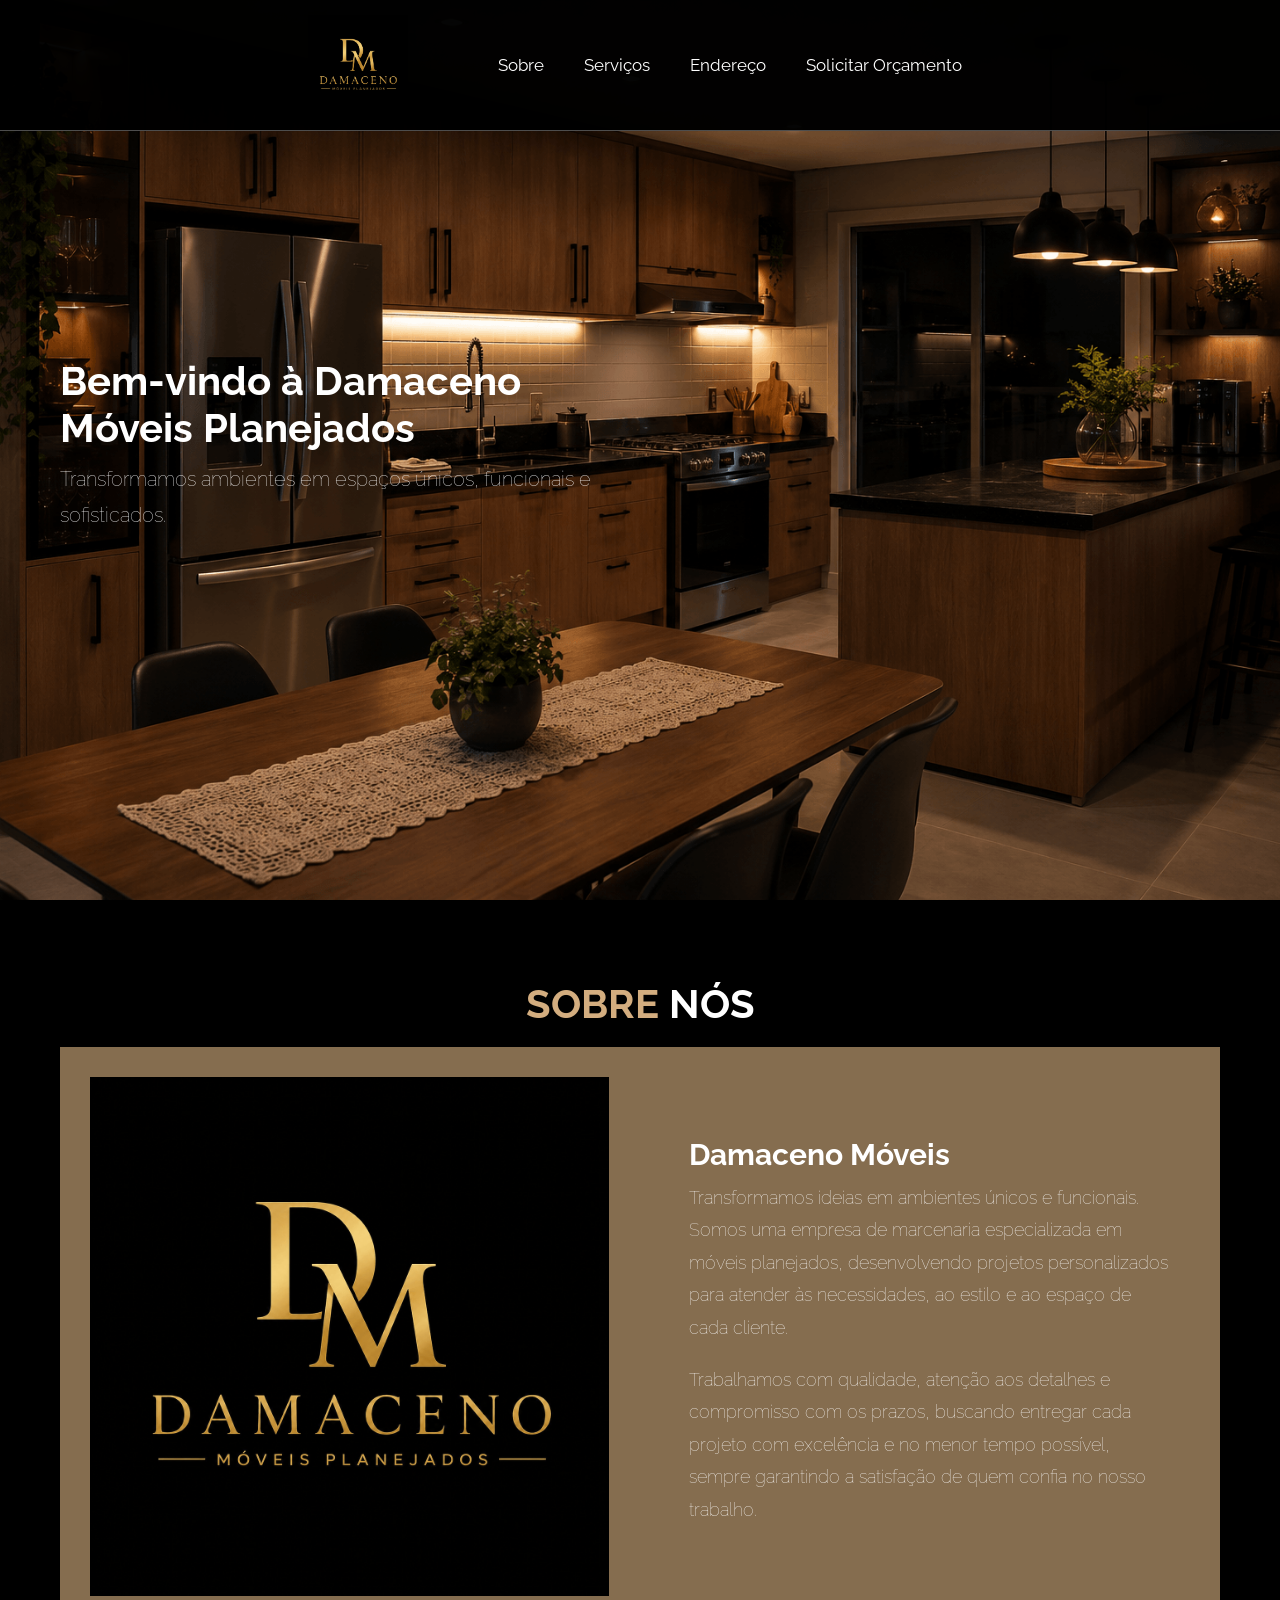
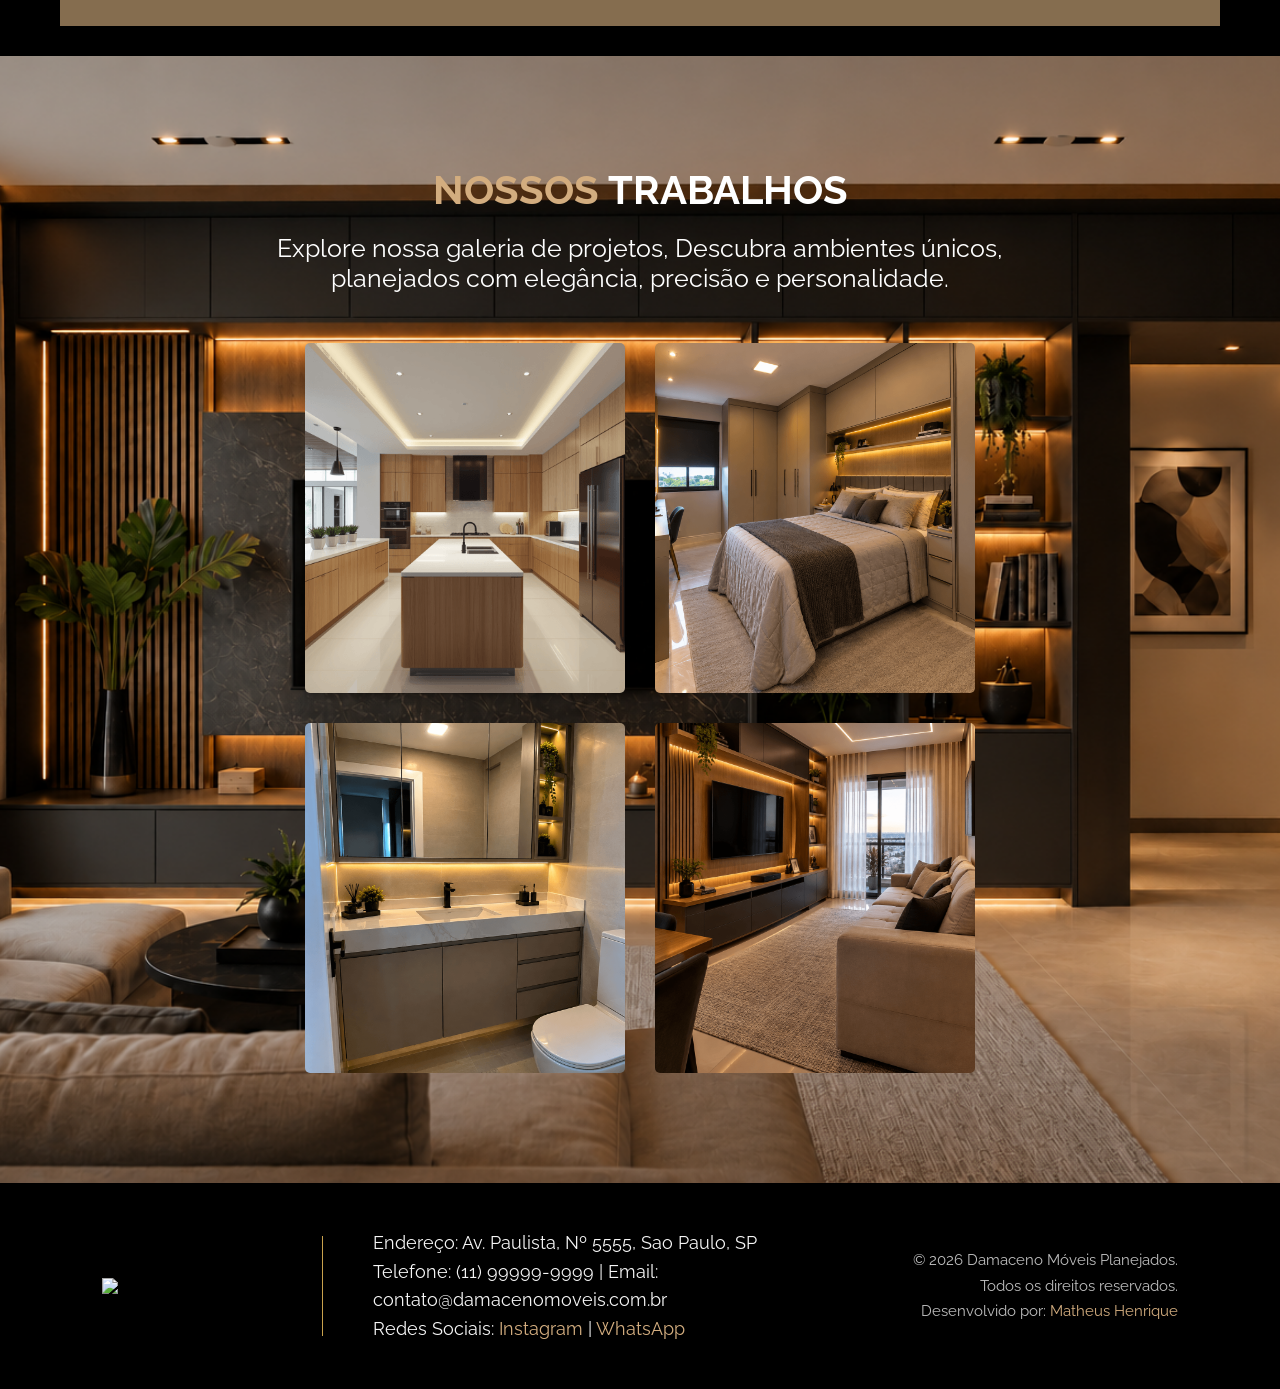
==== index.html @ 0f86df37 "Add files via upload" ====
<!DOCTYPE html>
<html lang="pt-br">

<head>
    <meta name="viewport" content="width=device-width, initial-scale=1.0">
    <meta charset="UTF-8">
    <link rel="stylesheet" href="style.css">
    <link rel="preconnect" href="https://fonts.googleapis.com">
    <link rel="preconnect" href="https://fonts.gstatic.com" crossorigin>
    <link href="https://fonts.googleapis.com/css2?family=Raleway:ital,wght@0,100..900;1,100..900&display=swap"
        rel="stylesheet">
    <title>Damaceno moveis planejados</title>
</head>

<!--cabeçalho-->

<body>
    <header class="header">
        <section>
            <a href="#" class="logo">
                <img class="logo-img" src="img/Logo_empresa.png" alt="logo.png">
            </a>
            <nav class="navbar">
                <a href="#about">Sobre</a>
                <a href="#trabalhos">Serviços</a>
                <a href="#rodape">Endereço</a>
                <a href="https://wa.me/5511992711181?text=Olá!%20Gostaria%20de%20solicitar%20um%20orçamento."
                    target="_blank" rel="noopener noreferrer"> Solicitar Orçamento</a>
            </nav>
        </section>

    </header>
    <div class="home-container">
        <section id="home">
            <div class="content">
                <h3> Bem-vindo à Damaceno Móveis Planejados</h3>
                <p>Transformamos ambientes em espaços únicos, funcionais e sofisticados.</p>

            </div>

        </section>
    </div>

    <!-- Sobre a empresa -->

    <section class="sobre" id="about">
        <h2 class="title">sobre <span>Nós</span></h2>
        <div class="row">
            <div class="container-image">

                <img class="sobre-nos" src="img/Logo_empresa.png" alt="sobre.nós">

            </div>
            <div class="content">
                <h3>Damaceno Móveis</h3>
                <p>Transformamos ideias em ambientes únicos e funcionais. Somos uma
                    empresa de marcenaria especializada em móveis planejados, desenvolvendo projetos personalizados para
                    atender às necessidades, ao estilo e ao espaço de cada cliente.</p>
                <P>Trabalhamos com qualidade, atenção aos detalhes e compromisso com os prazos, buscando entregar cada
                    projeto com excelência e no menor tempo possível, sempre garantindo a satisfação de quem confia no
                    nosso trabalho.</P>
            </div>
        </div>
    </section>
    <div class="fundo">
        <section class="nossos-trabalhos" id="trabalhos">

            <h2 class="title">nossos <span>trabalhos</span></h2>
            <p class="descrição-trabalhos">Explore nossa galeria de projetos, Descubra ambientes únicos, planejados com
                elegância, precisão e personalidade.

                <!-- Cards de Trabalhos (fotos) -->

            <div class="cards">
                <div class="card">
                    <div>
                        <a href="./cozinha.html">
                            <img class="cozinha" src="img/cozinha2.png" alt="cozinha">
                            <h3>Cozinha</h3>
                        </a>
                    </div>
                </div>

                <div class="card">
                    <div>
                        <a href="./quarto.html">
                            <img class="quarto" src="img/quarto2.png" alt="quarto">
                            <h3>Quarto</h3>
                        </a>
                    </div>
                </div>

                <div class="card">
                    <div>
                        <a href="./banheiro.html">
                            <img class="banheiro" src="img/banheiro2.png" alt="banheiro">
                            <h3>Banheiro</h3>
                        </a>
                    </div>
                </div>

                <div class="card">
                    <div>
                        <a href="./sala.html">
                            <img class="sala" src="img/sala2.png" alt="sala">

                            <h3>Sala</h3>
                        </a>
                    </div>
                </div>
            </div>

        </section>
    </div>
    <footer class="rodape" id="rodape">

        <div class="rodape-container">

            <!-- LOGO DA EMPRESA -->
            <div class="rodape-logo">
                <img src="img/logo_empresa.png" alt="Damaceno Móveis Planejados">
            </div>


            <!-- LINHA DIVISÓRIA -->
            <div class="rodape-divisor"></div>


            <!-- Informações da Empresa -->
            <div class="rodape-frase">
                <p>Endereço: Av. Paulista, Nº 5555, Sao Paulo, SP</p>
                <p>Telefone: (11) 99999-9999 | Email: contato@damacenomoveis.com.br</p>
                <p>Redes Sociais: <a href="https://www.instagram.com/damaceno_bezerra?igsi=MTVqbXh0anl5cXdjag=="
                        target="_blank" rel="noopener noreferrer">Instagram</a> |
                    <a href="https://wa.me/5511999999999?text=Olá!%20Gostaria%20de%20solicitar%20um%20orçamento."
                        target="_blank" rel="noopener noreferrer"> WhatsApp</a>
                </p>

            </div>


            <!-- DIREITOS AUTORAIS -->
            <div class="rodape-copy">
                <p>
                    © 2026 Damaceno Móveis Planejados.<br>
                    Todos os direitos reservados.
                </p>
                <p>Desenvolvido por: <a href="https://www.linkedin.com/in/matheus-henrique-89a4502b2/"
                        target="_blank">Matheus Henrique</a></p>
            </div>

        </div>

    </footer>
</body>

</html>
---- style.css ----
/* CONFIGURAÇÕES GERAIS */

:root {
    --main-color: #d3ad7f;
    --black: #000000;
    --bg: #000000;
    --border: 0.1rem solid rgba(255, 255, 255, 0.3);

    font-size: 10px;
}

* {
    margin: 0;
    padding: 0;
    outline: none;
    border: none;
    text-decoration: none;
    text-transform: none;
    box-sizing: border-box;
    transition: 0.2s linear;
    font-family: "Raleway", sans-serif;
}

html {
    scroll-behavior: smooth;
}

body {
    background-color: var(--bg);
    overflow-x: hidden;
}

section {
    padding: 3rem 2rem;
    margin: 0 auto;
    max-width: 1200px;
}


/* HEADER */

.header {
    position: fixed;
    top: 0;
    left: 0;
    right: 0;
    z-index: 99;

    border-bottom: var(--border);
    background-color: rgba(0, 0, 0, 0.98);
}

.header section {
    display: flex;
    flex-direction: row;
    align-items: center;
    justify-content: center;
    gap: 80px;

    padding-top: 1.5rem;
    padding-bottom: 1.5rem;
}


/* LOGO */

.logo img {
    width: 100px;
    height: auto;
    display: block;
}


/* MENU */

.navbar {
    display: flex;
    align-items: center;
    justify-content: center;
    gap: 2rem;
}

.navbar a {
    margin: 0 1rem;
    font-size: 1.7rem;
    color: #ffffff;
}

.navbar a:hover {
    color: var(--main-color);
    border-bottom: 0.2rem solid var(--main-color);
    padding-bottom: 0.5rem;
}


/* HOME */

.home-container {
    background-image: url("img/Fundo.png");
    background-size: cover;
    background-position: center;
    background-repeat: no-repeat;

    min-height: 100vh;
}

.home-container section {
    display: flex;
    align-items: center;
    min-height: 100vh;
}


/* CONTEÚDO */

.content {
    max-width: 60rem;
}

.content h3 {
    color: #ffffff;
    font-size: 4rem;
}

.content p {
    color: #ffffff;
    font-size: 2rem;
    font-weight: 100;
    line-height: 1.8;
    padding: 1rem 0;
}


/* TÍTULOS */

.title {
    font-size: 4rem;
    color: var(--main-color);
    text-align: center;
    text-transform: uppercase;
    margin-bottom: 20px;
}

.title span {
    color: #ffffff;
    text-transform: uppercase;
}


/* SOBRE */

.sobre {
    padding-top: 8rem;
}

.sobre .row {
    display: flex;
    align-items: center;
    justify-content: center;

    gap: 60px;

    background-color: #856d4f;
    padding: 3rem;
}


/* IMAGEM */

.container-image {
    display: flex;
    justify-content: center;
    align-items: center;

    width: 50%;
}

.container-image img {
    width: 100%;
    max-width: 540px;
    height: auto;
    display: block;
}


/* TEXTO */

.sobre .content {
    width: 50%;
    padding: 2rem;
}

.sobre .content h3 {
    font-size: 3rem;
    color: #ffffff;
}

.sobre .content p {
    font-size: 1.8rem;
    color: #ffffff;
    padding: 1rem 0;
    line-height: 1.8;
}


/* FUNDO DOS TRABALHOS */

.fundo {
    background-image: url("img/fundo2.png");
    background-size: cover;
    background-position: center;
    background-repeat: no-repeat;

    padding: 8rem 0;
    min-height: auto;
}


/* DESCRIÇÃO DOS TRABALHOS */

.descrição-trabalhos {
    text-align: center;
    color: #ffffff;

    font-size: 2.5rem;

    max-width: 800px;

    margin: 0 auto 50px auto;
}


/* CARDS */

.cards {
    display: grid;

    grid-template-columns: repeat(2, 320px);

    justify-content: center;

    gap: 30px;

    width: 100%;
}


/* CARD */

.card {
    width: 320px;
    height: 350px;

    position: relative;

    overflow: hidden;

    border-radius: 5px;
}


/* LINK DO CARD */

.card a {
    display: block;

    width: 100%;
    height: 100%;

    position: relative;
}


/* IMAGEM */

.card img {
    width: 100%;
    height: 350px;

    object-fit: cover;

    display: block;

    transition: 0.5s;
}


/* NOME DO AMBIENTE */

.card h3 {
    position: absolute;

    top: 50%;
    left: 50%;

    transform: translate(-50%, -50%);

    font-size: 2rem;

    color: #ffffff;

    opacity: 0;

    transition: 0.5s;

    z-index: 2;

    white-space: nowrap;
}


/* CAMADA ESCURA */

.card::before {
    content: "";

    position: absolute;

    top: 0;
    left: 0;

    width: 100%;
    height: 100%;

    background: rgba(218, 207, 207, 0);

    transition: 0.5s;

    z-index: 1;

    pointer-events: none;
}


/* HOVER */

.card:hover img {
    transform: scale(1.1);
}

.card:hover::before {
    background: rgba(0, 0, 0, 0.5);
}

.card:hover h3 {
    opacity: 1;

    transform:
        translate(-50%, -50%) scale(1.1);
}


/* FOOTER */

.rodape {
    background-color: #000000;

    padding: 45px 8%;

    border-top: 1px solid #000000;
}


/* CONTAINER */

.rodape-container {
    max-width: 1200px;

    margin: 0 auto;

    display: flex;

    align-items: center;

    justify-content: space-between;

    gap: 50px;
}


/* LOGO */

.rodape-logo img {
    width: 170px;

    height: auto;

    display: block;
}


/* LINHA */

.rodape-divisor {
    width: 1px;

    height: 100px;

    background-color: #c9a24d;
}


/* INFORMAÇÕES */

.rodape-frase {
    flex: 1;
}

.rodape-frase p {
    color: #f5f5f5;

    font-size: 18px;

    line-height: 1.6;

    margin: 0;
}

.rodape-frase a {
    color: var(--main-color);
}


/* COPYRIGHT */

.rodape-copy {
    text-align: right;
}

.rodape-copy p {
    color: #bdbdbd;

    font-size: 15px;

    line-height: 1.7;

    margin: 0;
}

.rodape-copy a {
    color: var(--main-color);
}


/* TABLET */

@media (max-width: 800px) {

    /* HEADER */

    .header section {
        flex-direction: column;

        gap: 1.5rem;
    }

    .navbar {
        flex-wrap: wrap;

        justify-content: center;

        gap: 0.5rem;
    }

    .navbar a {
        font-size: 1.5rem;

        margin: 0 0.5rem;
    }


    /* SOBRE */

    .sobre .row {
        flex-direction: column;

        text-align: center;

        gap: 20px;
    }

    .container-image {
        width: 100%;
    }

    .sobre .content {
        width: 100%;
    }


    /* TRABALHOS */

    .cards {
        grid-template-columns: repeat(2, 1fr);
        justify-content: center;
        gap: 20px;

        padding: 0 2rem;
    }

    .card {
        width: 100%;

        height: 300px;
    }


    /* FOOTER */

    .rodape {
        padding: 30px 20px;
    }

    .rodape-container {
        flex-direction: column;

        text-align: center;

        gap: 30px;
    }

    .rodape-divisor {
        width: 80px;

        height: 1px;
    }

    .rodape-copy {
        text-align: center;
    }

    .rodape-logo img {
        width: 150px;

        margin: 0 auto;
    }
}


/* CELULAR */

@media (max-width: 480px) {

    section {
        padding: 2rem 1.5rem;
    }


    /* HEADER */

    .header section {
        padding: 1rem;
    }

    .logo img {
        width: 80px;
    }

    .navbar {
        gap: 0.5rem;
    }

    .navbar a {
        font-size: 1.3rem;

        margin: 0 0.3rem;
    }


    /* HOME */

    .home-container {
        min-height: 100vh;

        background-position: center;
    }

    .home-container section {
        min-height: 100vh;

        padding: 2rem;
    }

    .content h3 {
        font-size: 2.8rem;
    }

    .content p {
        font-size: 1.6rem;
    }


    /* TÍTULO */

    .title {
        font-size: 3rem;
    }


    /* SOBRE */

    .sobre {
        padding-top: 5rem;
    }

    .sobre .row {
        padding: 2rem 1rem;
    }

    .sobre .content {
        padding: 1rem;
    }

    .sobre .content h3 {
        font-size: 2.5rem;
    }

    .sobre .content p {
        font-size: 1.4rem;
    }


    /* DESCRIÇÃO */

    .descrição-trabalhos {
        font-size: 1.6rem;

        margin-bottom: 30px;
    }


    /* CARDS */

    .cards {
        grid-template-columns: 1fr;

        gap: 20px;

        padding: 0 1rem;
    }

    .card {
        width: 100%;

        max-width: 320px;

        height: 300px;

        margin: 0 auto;
    }


    /* FOOTER */

    .rodape-frase p {
        font-size: 15px;
    }

    .rodape-copy p {
        font-size: 13px;
    }
}
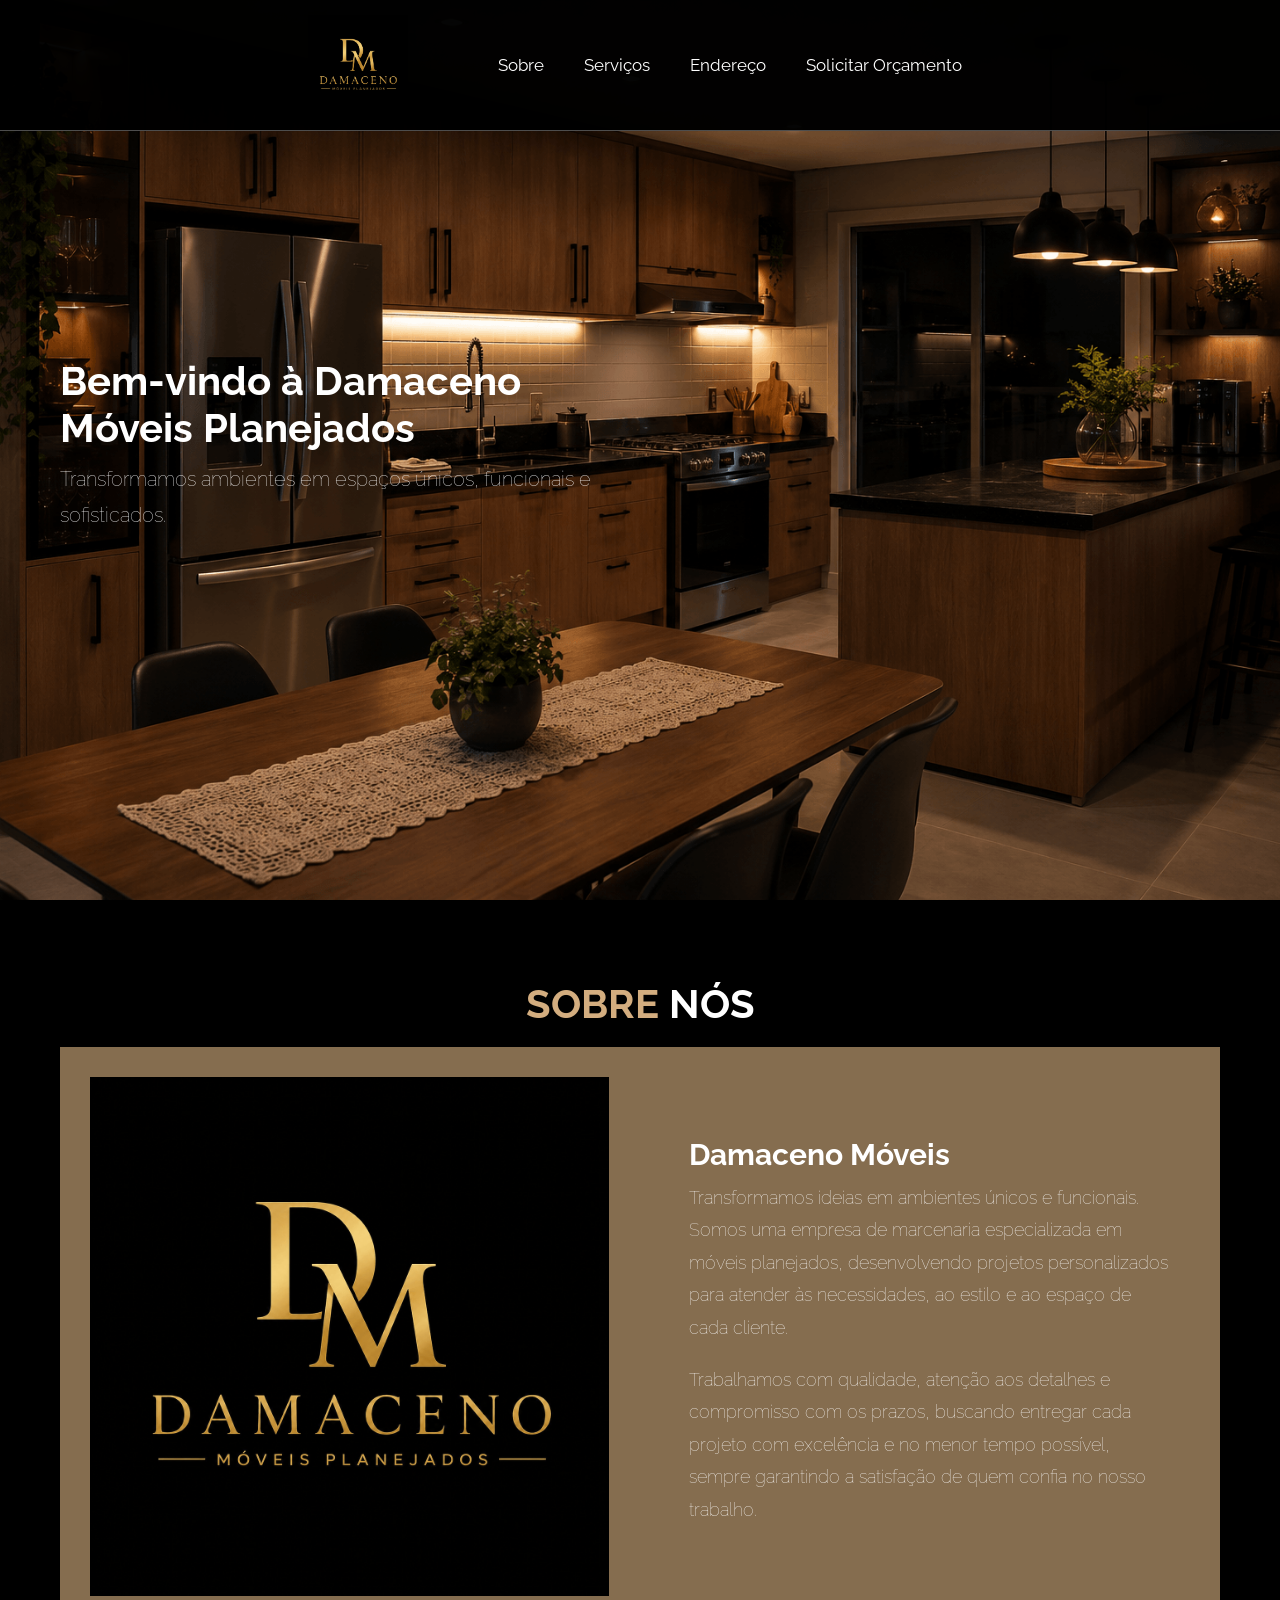
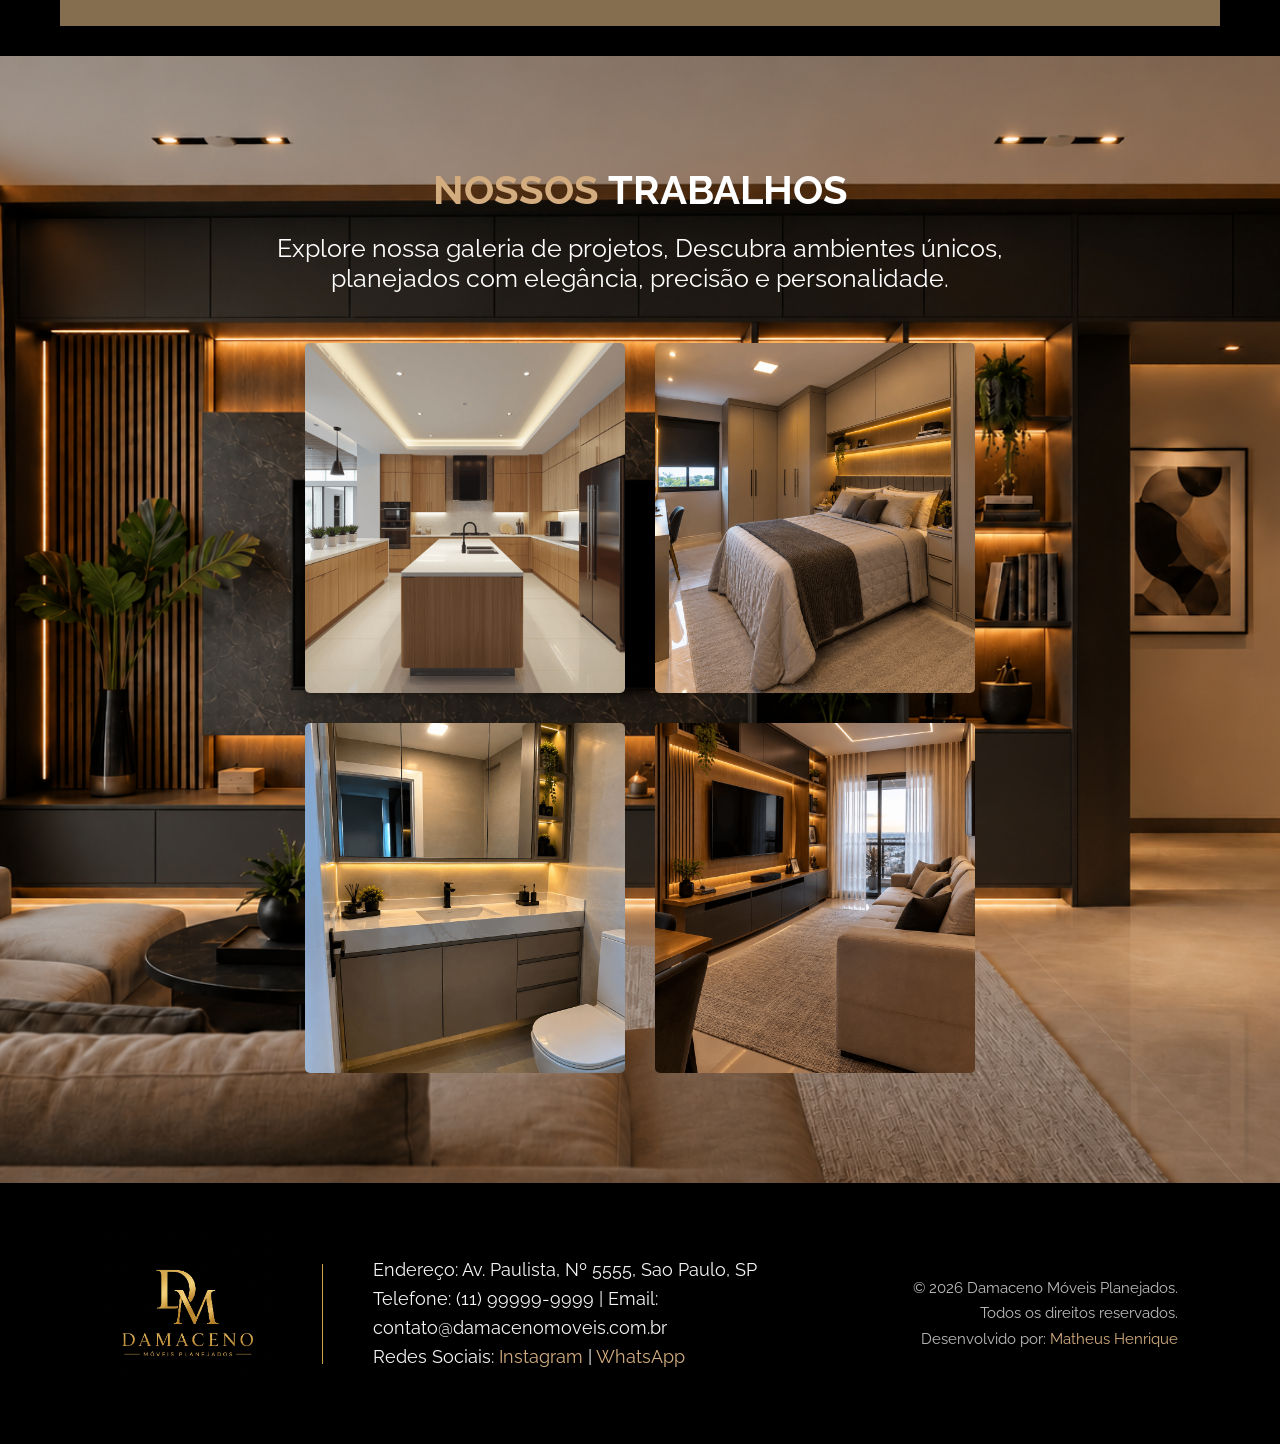
==== commit d14ce2e3: "Fix HTML formatting and structure" ====
--- a/index.html
+++ b/index.html
@@ -118,7 +118,7 @@
 
             <!-- LOGO DA EMPRESA -->
             <div class="rodape-logo">
-                <img src="img/logo_empresa.png" alt="Damaceno Móveis Planejados">
+                <img src="img/Logo_empresa.png" alt="Damaceno Móveis Planejados">
             </div>
 
 
@@ -154,4 +154,4 @@
     </footer>
 </body>
 
-</html>+</html>
